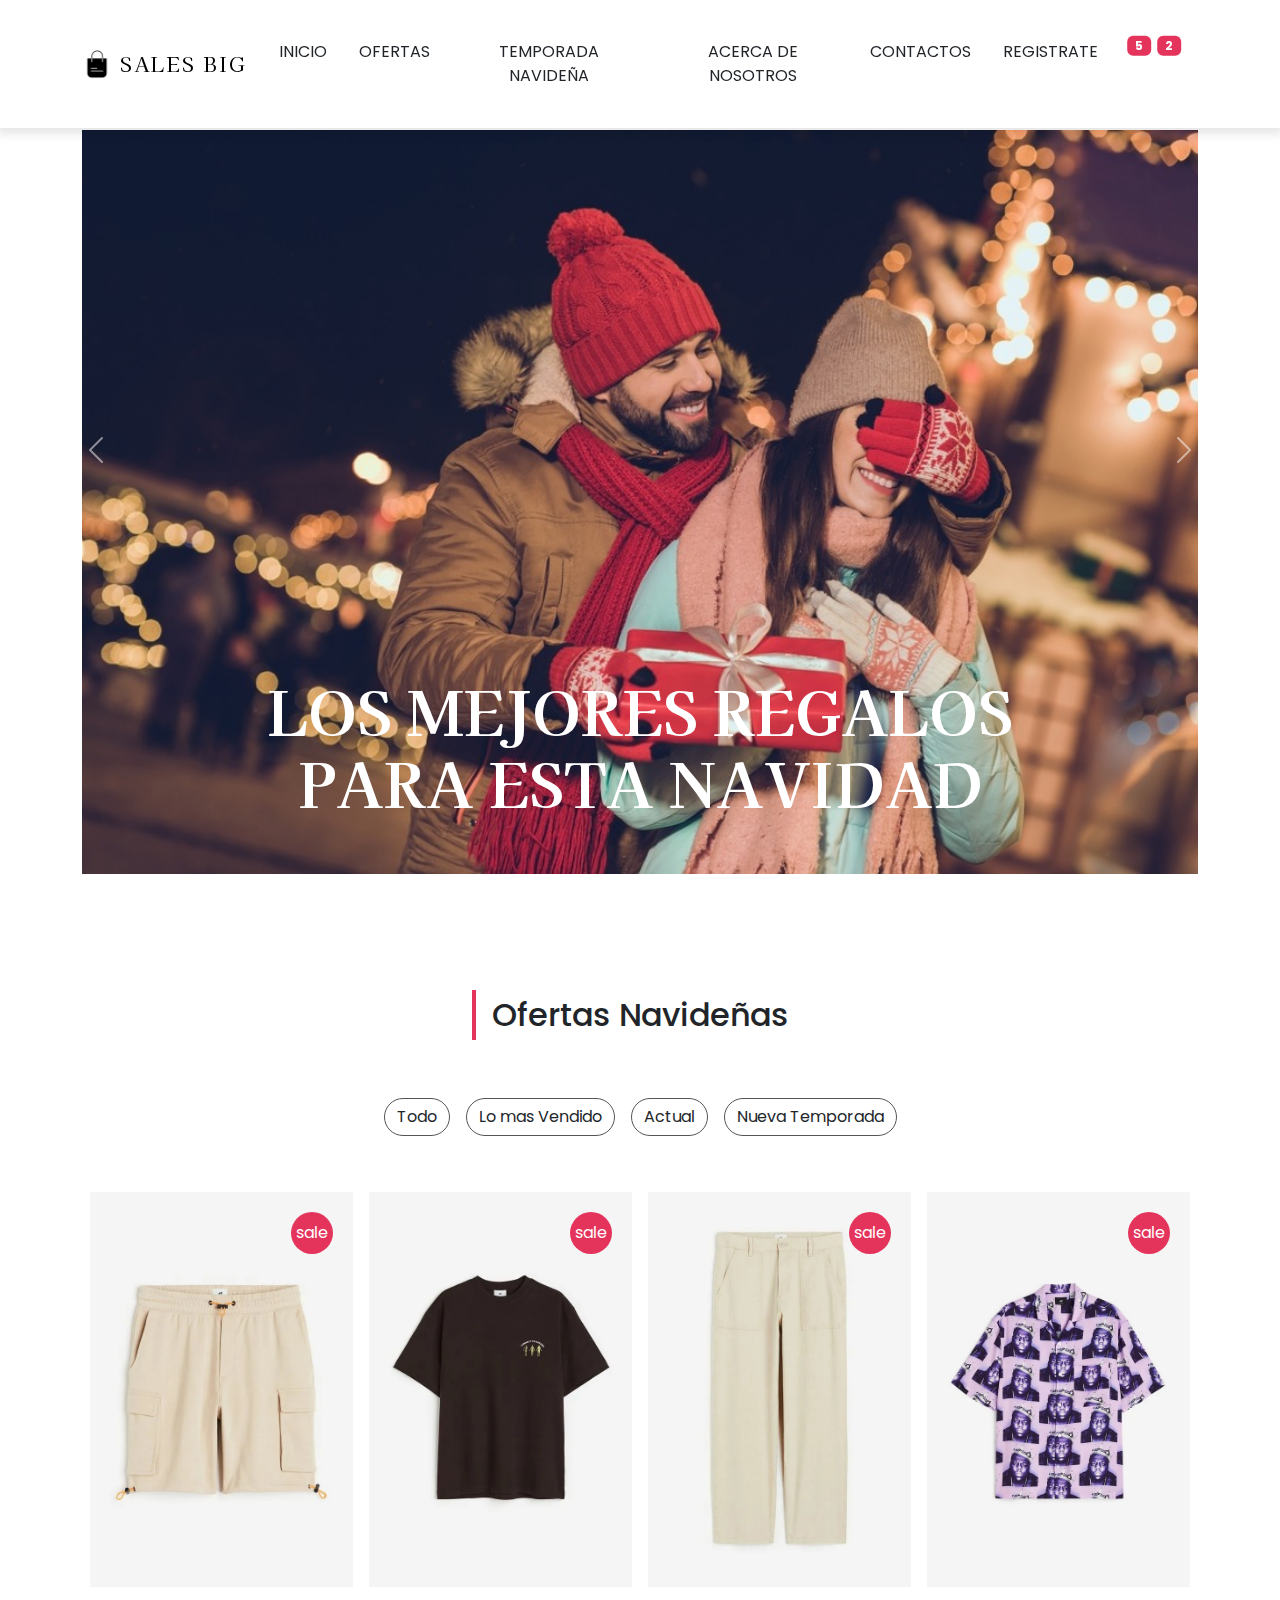
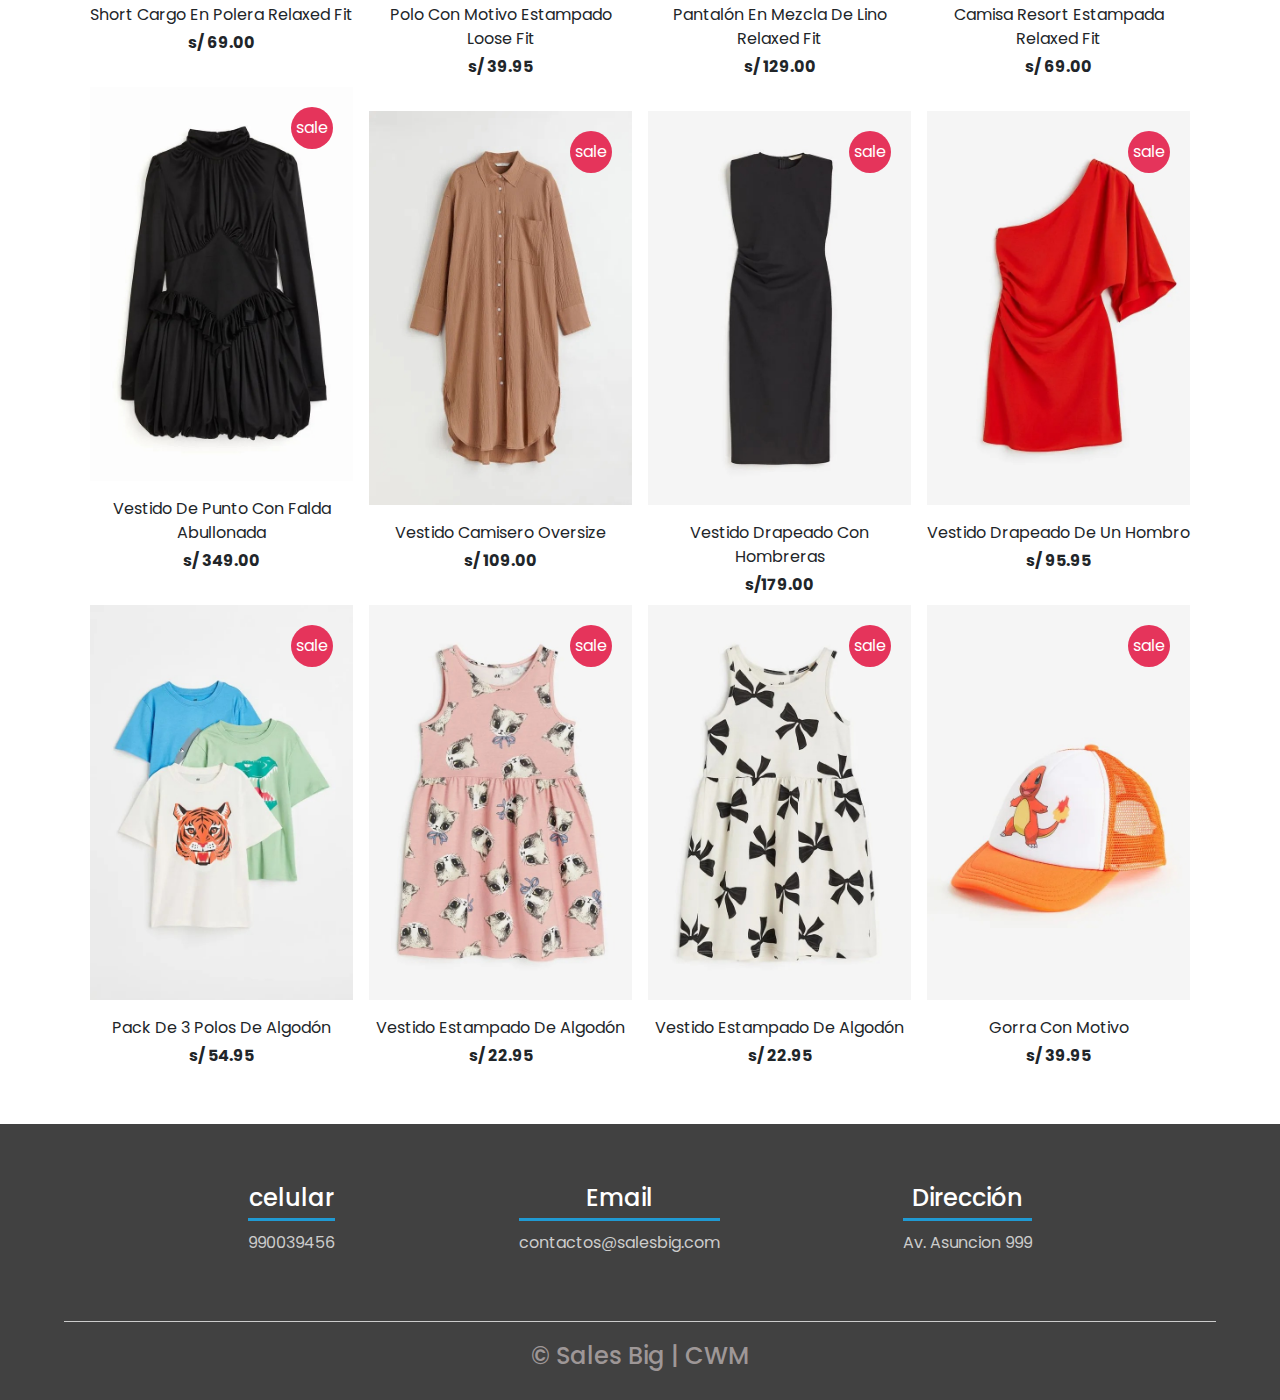
==== E-commerce/indexOfertas.html @ 7acaf936 "carga del proyecto" ====
<!DOCTYPE html>
<html lang="es">

<head>
    <meta charset="UTF-8">
    <meta http-equiv="X-UA-Compatible" content="IE=edge">
    <meta name="viewport" content="width=device-width, initial-scale=1.0">
    <title>Sales Big</title>
    <!----bootstrap css---->
    <link rel="stylesheet" href="bootstrap-5.3.2-dist/css/bootstrap.min.css">
    <link rel="stylesheet" href="main.css">
    <!--fontawensone cdn-->
    <link rel="stylesheet" href="https://cdnjs.cloudflare.com/ajax/libs/font-awesome/6.4.2/css/all.min.css"
        integrity="sha512-z3gLpd7yknf1YoNbCzqRKc4qyor8gaKU1qmn+CShxbuBusANI9QpRohGBreCFkKxLhei6S9CQXFEbbKuqLg0DA=="
        crossorigin="anonymous" referrerpolicy="no-referrer" />
    <!--css -->
    <link rel="stylesheet" href="main.css">
</head>

<body>
    <!--navbar-->
    <nav class="navbar navbar-expand-lg navbar-light bg-white py-4 fixed-top">
        <div class="container">
            <a class="navbar-brand d-flex justify-content-between alig-items-center order-lg-0" href="index.html">
                <img src="img/shopping-bag-icon.png" alt="site icon">
                <span class="text-uppercase font-lighter ms-2">Sales Big</span>
            </a>

            <div class="order-lg-2 nav-btns">
                <button type="button" class="btn position-relative">
                    <i class="fa fa-shopping-cart"></i>
                    <span class="position-absolute top-o start-100 translate-middle badge bg-primary">5</span>
                </button>
                <button type="button" class="btn position-relative">
                    <i class="fa fa-heart"></i>
                    <span class="position-absolute top-o start-100 translate-middle badge bg-primary">2</span>
                </button>
                <button id="search-icon" type="button" class="btn position-relative">
                    <i class="fa fa-search"></i>
                    <input type="text" id="search-bar" style="display: none;">
                </button>
            </div>

            <button class="navbar-toggler border-0" type="button" data-bs-toggle="collapse" data-bs-target="#navMenu">
                <span class="navbar-toggler-icon"></span>
            </button>

            <div class="collapse navbar-collapse order-lg-1" id="navMenu">
                <ul class="navbar-nav mx-auto text-center">
                    <li class="nav-item px-2 py-2">
                        <a class="nav-link text-uppercase text-dark" href="index.html">Inicio</a>
                    </li>
                    <li class="nav-item px-2 py-2">
                        <a class="nav-link text-uppercase text-dark" href="#Offers">Ofertas</a>
                    </li>
                    <li class="nav-item px-2 py-2">
                        <a class="nav-link text-uppercase text-dark" href="#ChristmasSeason">Temporada Navideña </a>
                    </li>
                    <li class="nav-item px-2 py-2">
                        <a class="nav-link text-uppercase text-dark" href="#About">Acerca de Nosotros</a>
                    </li>
                    <li class="nav-item px-2 py-2 border-0">
                        <a class="nav-link text-uppercase text-dark" href="#Contacts">Contactos</a>
                    </li>
                    <li class="nav-item px-2 py-2 border-0">
                        <a class="nav-link text-uppercase text-dark" href="indexRegistro.html">Registrate</a>
                    </li>
                </ul>
            </div>
        </div>
    </nav>
    <!--finaliza el navbar-->

    <!--header oferta-->
    <header id="header-Oferta" class="vh-100 carousel slide mb-5" data-bs-ride="carousel" style="padding-top: 104px;">
        <div class="container h-100 d-flex align-items-center carousel-inner">
            <div class="carousel-item active">
                <img src="img/modelo_oferta1.jpg" class="d-block w-100" alt="Imagen 1">
                <div class="carousel-caption d-none d-md-block text-center">
                    <h1 class="text-uppercase py-2 fw-bold text-white">Los mejores regalos para esta navidad</h1>
                </div>
            </div>
            <div class="carousel-item">
                <img src="img/modelo_oferta2.jpg" class="d-block w-100" alt="Imagen 2">
                <div class="carousel-caption d-none d-md-block text-center">
                    <h1 class="text-uppercase py-2 fw-bold text-white">Las mejores prendas de temporada</h1>
                </div>
            </div>
        </div>
        <button class="carousel-control-prev" type="button" data-bs-target="#header-Oferta" data-bs-slide="prev">
            <span class="carousel-control-prev-icon"></span>
        </button>
        <button class="carousel-control-next" type="button" data-bs-target="#header-Oferta" data-bs-slide="next">
            <span class="carousel-control-next-icon"></span>
        </button>
    </header>
    <!--finaliza el header oferta-->
    <!--Ofertas-->
    <section id="collection-oferas" class="py-5">
        <div class="container">
            <div class="title text-center">
                <h2 class="position-relative d-inline-block">Ofertas Navideñas</h2>
            </div>
            <div class="row g-0">
                <div class="filter-button-group d-flex flex-wrap justify-content-center mt-5">
                    <button type="button" class="btn m-2 text-dark" data-filter="*">Todo</button>
                    <button type="button" class="btn m-2 text-dark" data-filter=".vendido">Lo mas Vendido</button>
                    <button type="button" class="btn m-2 text-dark" data-filter=".actual">Actual</button>
                    <button type="button" class="btn m-2 text-dark" data-filter=".nuevo">Nueva Temporada</button>
                </div>

                <div class="collection-list mt-4 row gx-0 gy-3">
                    <div class="col-md-6 col-lg-4 col-xl-3 p-2 vendido">
                        <div class="collection-img position-relative">
                            <img src="img/short_oferta_1.jpeg" class="w-100">
                            <span
                                class="position-absolute bg-primary text-white d-flex align-items-center justify-content-center">sale</span>
                        </div>
                        <div class="text-center">
                            <div class="rating mt-3">
                                <span class="text-primary"><i class="fas fa-star"></i></span>
                                <span class="text-primary"><i class="fas fa-star"></i></span>
                                <span class="text-primary"><i class="fas fa-star"></i></span>
                                <span class="text-primary"><i class="fas fa-star"></i></span>
                                <span class="text-primary"><i class="fas fa-star"></i></span>
                            </div>
                            <p class="text-capitalize my-1">Short cargo en polera Relaxed Fit</p>
                            <span class="fw-bold">s/ 69.00</span>
                        </div>
                    </div>
                    <div class="col-md-6 col-lg-4 col-xl-3 p-2 actual">
                        <div class="collection-img position-relative">
                            <img src="img/polo_oferta_2.jpeg" class="w-100">
                            <span
                                class="position-absolute bg-primary text-white d-flex align-items-center justify-content-center">sale</span>
                        </div>
                        <div class="text-center">
                            <div class="rating mt-3">
                                <span class="text-primary"><i class="fas fa-star"></i></span>
                                <span class="text-primary"><i class="fas fa-star"></i></span>
                                <span class="text-primary"><i class="fas fa-star"></i></span>
                                <span class="text-primary"><i class="fas fa-star"></i></span>
                                <span class="text-primary"><i class="fas fa-star"></i></span>
                            </div>
                            <p class="text-capitalize my-1">Polo con motivo estampado Loose Fit</p>
                            <span class="fw-bold">s/ 39.95</span>
                        </div>
                    </div>
                    <div class="col-md-6 col-lg-4 col-xl-3 p-2 nuevo">
                        <div class="collection-img position-relative">
                            <img src="img/pantalon_oferta_3.jpeg" class="w-100">
                            <span
                                class="position-absolute bg-primary text-white d-flex align-items-center justify-content-center">sale</span>
                        </div>
                        <div class="text-center">
                            <div class="rating mt-3">
                                <span class="text-primary"><i class="fas fa-star"></i></span>
                                <span class="text-primary"><i class="fas fa-star"></i></span>
                                <span class="text-primary"><i class="fas fa-star"></i></span>
                                <span class="text-primary"><i class="fas fa-star"></i></span>
                                <span class="text-primary"><i class="fas fa-star"></i></span>
                            </div>
                            <p class="text-capitalize my-1">Pantalón en mezcla de lino Relaxed Fit</p>
                            <span class="fw-bold">s/ 129.00</span>
                        </div>
                    </div>
                    <div class="col-md-6 col-lg-4 col-xl-3 p-2 vendido">
                        <div class="collection-img position-relative">
                            <img src="img/polo_oferta_4.jpeg" class="w-100">
                            <span
                                class="position-absolute bg-primary text-white d-flex align-items-center justify-content-center">sale</span>
                        </div>
                        <div class="text-center">
                            <div class="rating mt-3">
                                <span class="text-primary"><i class="fas fa-star"></i></span>
                                <span class="text-primary"><i class="fas fa-star"></i></span>
                                <span class="text-primary"><i class="fas fa-star"></i></span>
                                <span class="text-primary"><i class="fas fa-star"></i></span>
                                <span class="text-primary"><i class="fas fa-star"></i></span>
                            </div>
                            <p class="text-capitalize my-1">Camisa resort estampada Relaxed Fit</p>
                            <span class="fw-bold">s/ 69.00</span>
                        </div>
                    </div>
                    <div class="col-md-6 col-lg-4 col-xl-3 p-2 actual">
                        <div class="collection-img position-relative">
                            <img src="img/vestido_oferta_1.jpeg" class="w-100">
                            <span
                                class="position-absolute bg-primary text-white d-flex align-items-center justify-content-center">sale</span>
                        </div>
                        <div class="text-center">
                            <div class="rating mt-3">
                                <span class="text-primary"><i class="fas fa-star"></i></span>
                                <span class="text-primary"><i class="fas fa-star"></i></span>
                                <span class="text-primary"><i class="fas fa-star"></i></span>
                                <span class="text-primary"><i class="fas fa-star"></i></span>
                                <span class="text-primary"><i class="fas fa-star"></i></span>
                            </div>
                            <p class="text-capitalize my-1">Vestido de punto con falda abullonada</p>
                            <span class="fw-bold">s/ 349.00</span>
                        </div>
                    </div>
                    <div class="col-md-6 col-lg-4 col-xl-3 p-2 nuevo">
                        <div class="collection-img position-relative">
                            <img src="img/vestido_oferta_3.jpeg" class="w-100">
                            <span
                                class="position-absolute bg-primary text-white d-flex align-items-center justify-content-center">sale</span>
                        </div>
                        <div class="text-center">
                            <div class="rating mt-3">
                                <span class="text-primary"><i class="fas fa-star"></i></span>
                                <span class="text-primary"><i class="fas fa-star"></i></span>
                                <span class="text-primary"><i class="fas fa-star"></i></span>
                                <span class="text-primary"><i class="fas fa-star"></i></span>
                                <span class="text-primary"><i class="fas fa-star"></i></span>
                            </div>
                            <p class="text-capitalize my-1">Vestido camisero oversize</p>
                            <span class="fw-bold">s/ 109.00</span>
                        </div>
                    </div>
                    <div class="col-md-6 col-lg-4 col-xl-3 p-2 vendido">
                        <div class="collection-img position-relative">
                            <img src="img/vestido_oferta_2.jpeg" class="w-100">
                            <span
                                class="position-absolute bg-primary text-white d-flex align-items-center justify-content-center">sale</span>
                        </div>
                        <div class="text-center">
                            <div class="rating mt-3">
                                <span class="text-primary"><i class="fas fa-star"></i></span>
                                <span class="text-primary"><i class="fas fa-star"></i></span>
                                <span class="text-primary"><i class="fas fa-star"></i></span>
                                <span class="text-primary"><i class="fas fa-star"></i></span>
                                <span class="text-primary"><i class="fas fa-star"></i></span>
                            </div>
                            <p class="text-capitalize my-1">Vestido drapeado con hombreras</p>
                            <span class="fw-bold">s/179.00</span>
                        </div>
                    </div>
                    <div class="col-md-6 col-lg-4 col-xl-3 p-2 actual">
                        <div class="collection-img position-relative">
                            <img src="img/vestido_oferta_4.jpeg" class="w-100">
                            <span
                                class="position-absolute bg-primary text-white d-flex align-items-center justify-content-center">sale</span>
                        </div>
                        <div class="text-center">
                            <div class="rating mt-3">
                                <span class="text-primary"><i class="fas fa-star"></i></span>
                                <span class="text-primary"><i class="fas fa-star"></i></span>
                                <span class="text-primary"><i class="fas fa-star"></i></span>
                                <span class="text-primary"><i class="fas fa-star"></i></span>
                                <span class="text-primary"><i class="fas fa-star"></i></span>
                            </div>
                            <p class="text-capitalize my-1">Vestido drapeado de un hombro</p>
                            <span class="fw-bold">s/ 95.95</span>
                        </div>
                    </div>
                    <div class="col-md-6 col-lg-4 col-xl-3 p-2 actual">
                        <div class="collection-img position-relative">
                            <img src="img/polo_oferta_5.jpeg" class="w-100">
                            <span
                                class="position-absolute bg-primary text-white d-flex align-items-center justify-content-center">sale</span>
                        </div>
                        <div class="text-center">
                            <div class="rating mt-3">
                                <span class="text-primary"><i class="fas fa-star"></i></span>
                                <span class="text-primary"><i class="fas fa-star"></i></span>
                                <span class="text-primary"><i class="fas fa-star"></i></span>
                                <span class="text-primary"><i class="fas fa-star"></i></span>
                                <span class="text-primary"><i class="fas fa-star"></i></span>
                            </div>
                            <p class="text-capitalize my-1">Pack de 3 polos de algodón</p>
                            <span class="fw-bold">s/ 54.95</span>
                        </div>
                    </div>
                    <div class="col-md-6 col-lg-4 col-xl-3 p-2 nuevo">
                        <div class="collection-img position-relative">
                            <img src="img/vestido_oferta_5.jpeg" class="w-100">
                            <span
                                class="position-absolute bg-primary text-white d-flex align-items-center justify-content-center">sale</span>
                        </div>
                        <div class="text-center">
                            <div class="rating mt-3">
                                <span class="text-primary"><i class="fas fa-star"></i></span>
                                <span class="text-primary"><i class="fas fa-star"></i></span>
                                <span class="text-primary"><i class="fas fa-star"></i></span>
                                <span class="text-primary"><i class="fas fa-star"></i></span>
                                <span class="text-primary"><i class="fas fa-star"></i></span>
                            </div>
                            <p class="text-capitalize my-1">Vestido estampado de algodón</p>
                            <span class="fw-bold">s/ 22.95</span>
                        </div>
                    </div>
                    <div class="col-md-6 col-lg-4 col-xl-3 p-2 actual">
                        <div class="collection-img position-relative">
                            <img src="img/vestido_oferta_6.jpeg" class="w-100">
                            <span
                                class="position-absolute bg-primary text-white d-flex align-items-center justify-content-center">sale</span>
                        </div>
                        <div class="text-center">
                            <div class="rating mt-3">
                                <span class="text-primary"><i class="fas fa-star"></i></span>
                                <span class="text-primary"><i class="fas fa-star"></i></span>
                                <span class="text-primary"><i class="fas fa-star"></i></span>
                                <span class="text-primary"><i class="fas fa-star"></i></span>
                                <span class="text-primary"><i class="fas fa-star"></i></span>
                            </div>
                            <p class="text-capitalize my-1">Vestido estampado de algodón</p>
                            <span class="fw-bold">s/ 22.95</span>
                        </div>
                    </div>
                    <div class="col-md-6 col-lg-4 col-xl-3 p-2 nuevo">
                        <div class="collection-img position-relative">
                            <img src="img/gorra_oferta_1.jpeg" class="w-100">
                            <span
                                class="position-absolute bg-primary text-white d-flex align-items-center justify-content-center">sale</span>
                        </div>
                        <div class="text-center">
                            <div class="rating mt-3">
                                <span class="text-primary"><i class="fas fa-star"></i></span>
                                <span class="text-primary"><i class="fas fa-star"></i></span>
                                <span class="text-primary"><i class="fas fa-star"></i></span>
                                <span class="text-primary"><i class="fas fa-star"></i></span>
                                <span class="text-primary"><i class="fas fa-star"></i></span>
                            </div>
                            <p class="text-capitalize my-1">Gorra con motivo</p>
                            <span class="fw-bold">s/ 39.95</span>
                        </div>
                    </div>
                </div>
            </div>
        </div>
    </section>
    <!--finalizaOfertas-->

    <!--footer-->
    <footer>
        <div class="contenedor-footer">
            <div class="content-foo">
                <h4>celular</h4>
                <p>990039456</p>
            </div>
            <div class="content-foo">
                <h4>Email</h4>
                <p>contactos@salesbig.com</p>
            </div>
            <div class="content-foo href=#Direccion">
                <a class="link-offset-2 link-underline link-underline-opacity-0" href="#Direccion">
                    <h4>Dirección</h4>
                </a>
                <p>Av. Asuncion 999</p>
            </div>

        </div>
        <h2 class="titulo-final">&copy; Sales Big | CWM</h2>
    </footer>
</body>

<!--fin footer-->





<!----jquery---->
<script src="bootstrap-5.3.2-dist/js/jquery-3.7.1.js"></script>
<!-- isotope js -->
<script src="bootstrap-5.3.2-dist/js/isotope.pkgd.min.js"></script>
<!----bootstrap js---->
<script src="bootstrap-5.3.2-dist/js/bootstrap.min.js"></script>
<!----js---->
<script src="bootstrap-5.3.2-dist/js/"></script>
<script>
    // init Isotope
    var $grid = $('.collection-list').isotope({
        // options
    });
    // filter items on button click
    $('.filter-button-group').on('click', 'button', function () {
        var filterValue = $(this).attr('data-filter');
        $grid.isotope({ filter: filterValue });
    });
</script>
<script src="main.js"></script>
</body>

</html>
---- E-commerce/main.css ----
@import url('https://fonts.googleapis.com/css2?family=Kaisei+Tokumin:wght@400;500;700&family=Poppins:wght@300;400;500&display=swap');

:root {
    --lg-font: 'Kaisei Tokumin', serif;
    --sm-font: 'Poppins', sans-serif;
    --pink: #e5345b
}

body{
    font-family: var(--sm-font);
}

/* button*/

.bg-primary{
    background-color: var(--pink) !important;
}

.btn:not(.nav-btns button){
    background-color: #fff;
    color: rgb(85 ,85 ,85);
    padding: 10ox 28px;
    border-radius: 25px;
    border: 1px solid rgb(85 ,85 ,85);
}

.btn:not(.nav-btns button):hover{
    background-color: var(--pink);
    color: #fff;
    border-color: var(--pink);
}

/* color de texto*/

.text-primary{
    color: var(--pink) !important;
}


/* navbar */

.navbar{
    box-shadow: 0 3px 9px 3px rgba(0, 0, 0, 0.1);
}

.navbar-brand img{
    width: 30px;
}

.navbar-brand span{
    letter-spacing: 2px;
    font-family: var(--lg-font);
}

.nav-link:hover{
    color: #722F37 !important;
}

.nav-item{
    border-bottom: 0.5px solid rgba(0, 0, 0, 0.05);
}


/* header*/

#header{
    background: url(/img/banner_navidad.jpeg) top/cover no-repeat;
}

/* header Oferta*/
#headerOferta{
    background: url(/img/modelo_oferta1.jpg) top/cover no-repeat;
}


.carousel-inner h1{
    font-size: 60px;
    font-family: var(--lg-font);
}

.carousel-item .btn{
    border-color: #fff !important;
}

.carousel-item .btn:hover{
    border-color: var(--pink) !important;
}

/* title  */
.title h2::before{
    position: absolute;
    content: "";
    width: 4px;
    height: 50px;
    background-color: var(--pink);
    left: -20px;
    top: 50%;
    transform: translateY(-50%);
}

/* coleccion */

.active-filter-btn{
    background-color: var(--pink) !important;
    color: #fff !important;
    border-color: var(--pink) !important;
}

.collection-img span{
    top: 20px;
    right: 20px;
    width: 42px;
    height: 42px;
    border-radius: 50%;
}



/* footer */

footer{
    background: #414141;
    padding: 60px 0 30px 0;
    margin: auto;
    overflow: hidden;
}

.contenedor-footer{
    display: flex;
    width: 90%;
    justify-content: space-evenly;
    margin: auto;
    padding-bottom: 50px;
    border-bottom: 1px solid #ccc;
}

.content-foo{
    text-align: center;
}

.content-foo h4{
    color: #fff;
    border-bottom: 3px solid #209ad3;
    padding-bottom: 5px;
    margin-bottom: 10px;
}

.content-foo p{
    color: #ccc;
}

.titulo-final{
    text-align: center;
    font-size: 24px;
    margin: 20px 0 0 0;
    color: #9e9797;
}

/* Elimina el borde */
.carousel-control-prev, .carousel-control-next {
    border: none; 
}

/* media queries */

@media(min-width: 992px){
    .nav-item{
        border-bottom: none;
    }
}
---- E-commerce/main.css ----
@import url('https://fonts.googleapis.com/css2?family=Kaisei+Tokumin:wght@400;500;700&family=Poppins:wght@300;400;500&display=swap');

:root {
    --lg-font: 'Kaisei Tokumin', serif;
    --sm-font: 'Poppins', sans-serif;
    --pink: #e5345b
}

body{
    font-family: var(--sm-font);
}

/* button*/

.bg-primary{
    background-color: var(--pink) !important;
}

.btn:not(.nav-btns button){
    background-color: #fff;
    color: rgb(85 ,85 ,85);
    padding: 10ox 28px;
    border-radius: 25px;
    border: 1px solid rgb(85 ,85 ,85);
}

.btn:not(.nav-btns button):hover{
    background-color: var(--pink);
    color: #fff;
    border-color: var(--pink);
}

/* color de texto*/

.text-primary{
    color: var(--pink) !important;
}


/* navbar */

.navbar{
    box-shadow: 0 3px 9px 3px rgba(0, 0, 0, 0.1);
}

.navbar-brand img{
    width: 30px;
}

.navbar-brand span{
    letter-spacing: 2px;
    font-family: var(--lg-font);
}

.nav-link:hover{
    color: #722F37 !important;
}

.nav-item{
    border-bottom: 0.5px solid rgba(0, 0, 0, 0.05);
}


/* header*/

#header{
    background: url(/img/banner_navidad.jpeg) top/cover no-repeat;
}

/* header Oferta*/
#headerOferta{
    background: url(/img/modelo_oferta1.jpg) top/cover no-repeat;
}


.carousel-inner h1{
    font-size: 60px;
    font-family: var(--lg-font);
}

.carousel-item .btn{
    border-color: #fff !important;
}

.carousel-item .btn:hover{
    border-color: var(--pink) !important;
}

/* title  */
.title h2::before{
    position: absolute;
    content: "";
    width: 4px;
    height: 50px;
    background-color: var(--pink);
    left: -20px;
    top: 50%;
    transform: translateY(-50%);
}

/* coleccion */

.active-filter-btn{
    background-color: var(--pink) !important;
    color: #fff !important;
    border-color: var(--pink) !important;
}

.collection-img span{
    top: 20px;
    right: 20px;
    width: 42px;
    height: 42px;
    border-radius: 50%;
}



/* footer */

footer{
    background: #414141;
    padding: 60px 0 30px 0;
    margin: auto;
    overflow: hidden;
}

.contenedor-footer{
    display: flex;
    width: 90%;
    justify-content: space-evenly;
    margin: auto;
    padding-bottom: 50px;
    border-bottom: 1px solid #ccc;
}

.content-foo{
    text-align: center;
}

.content-foo h4{
    color: #fff;
    border-bottom: 3px solid #209ad3;
    padding-bottom: 5px;
    margin-bottom: 10px;
}

.content-foo p{
    color: #ccc;
}

.titulo-final{
    text-align: center;
    font-size: 24px;
    margin: 20px 0 0 0;
    color: #9e9797;
}

/* Elimina el borde */
.carousel-control-prev, .carousel-control-next {
    border: none; 
}

/* media queries */

@media(min-width: 992px){
    .nav-item{
        border-bottom: none;
    }
}
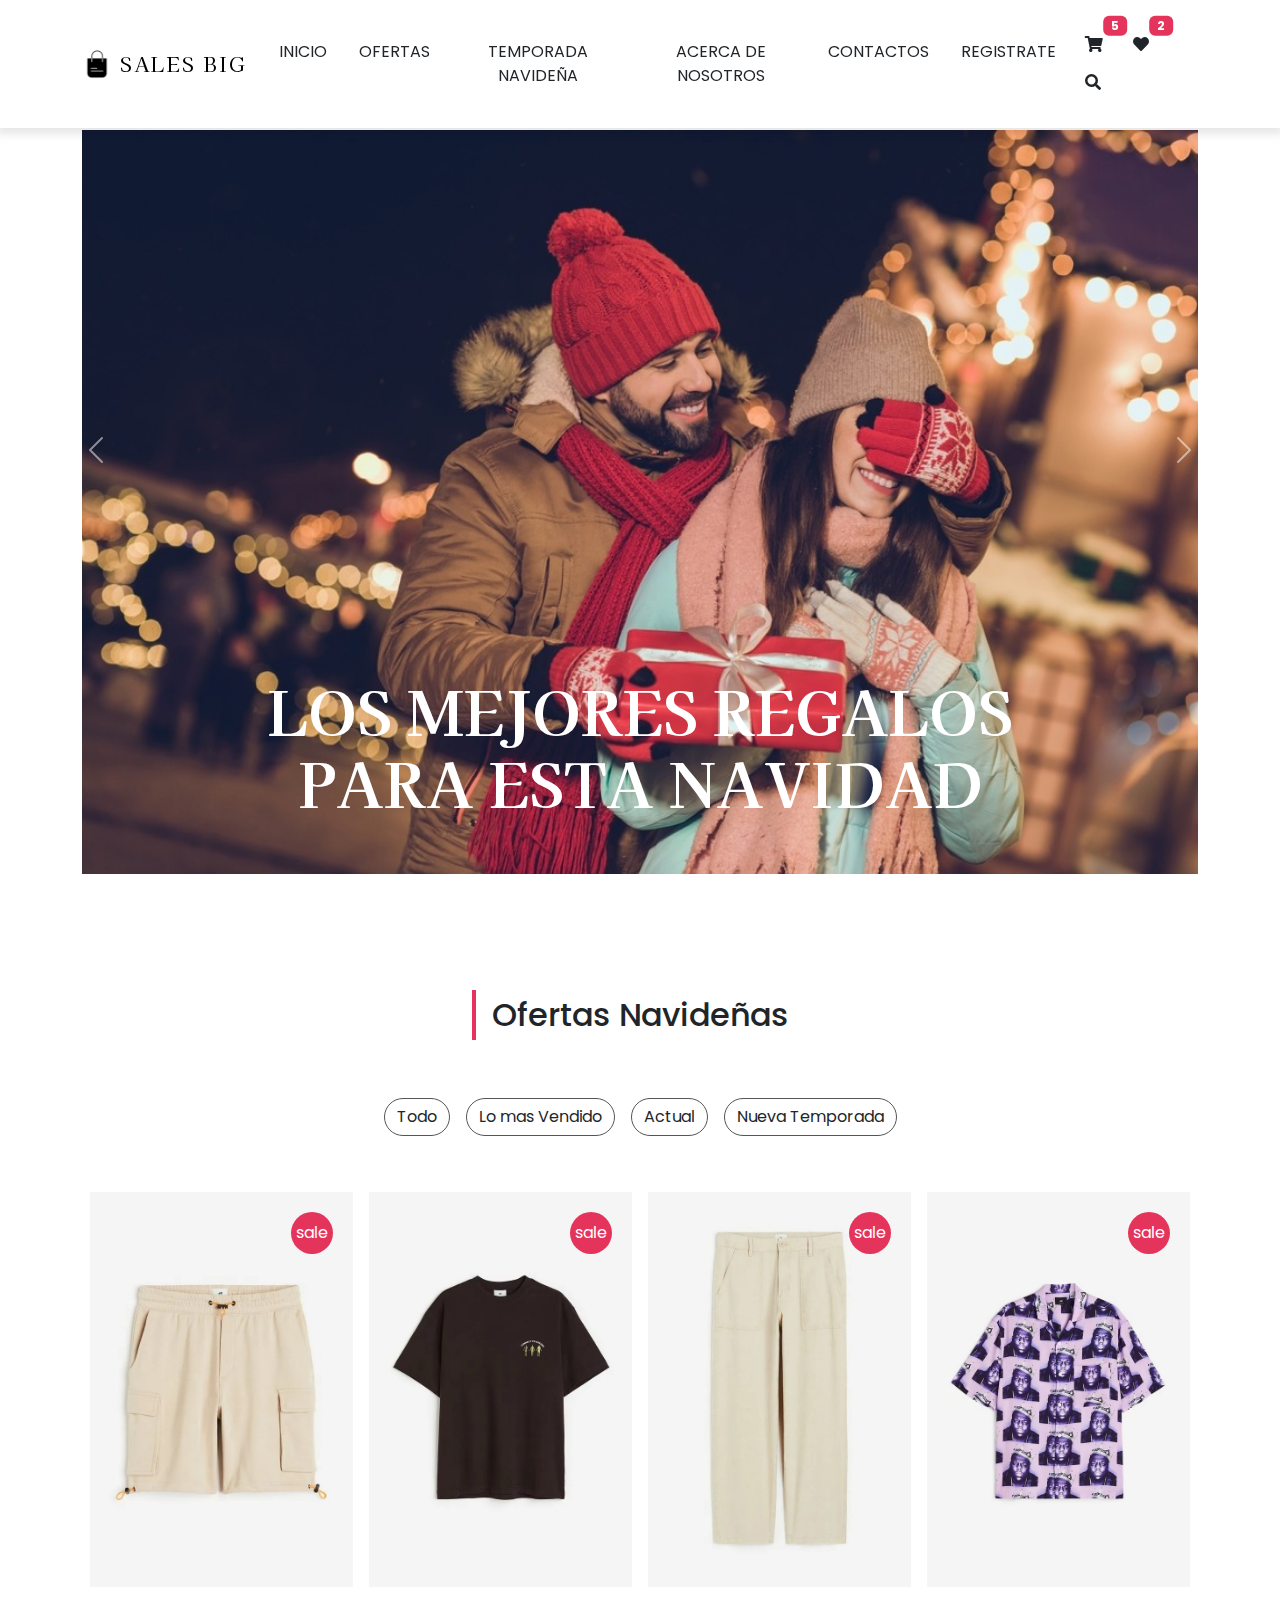
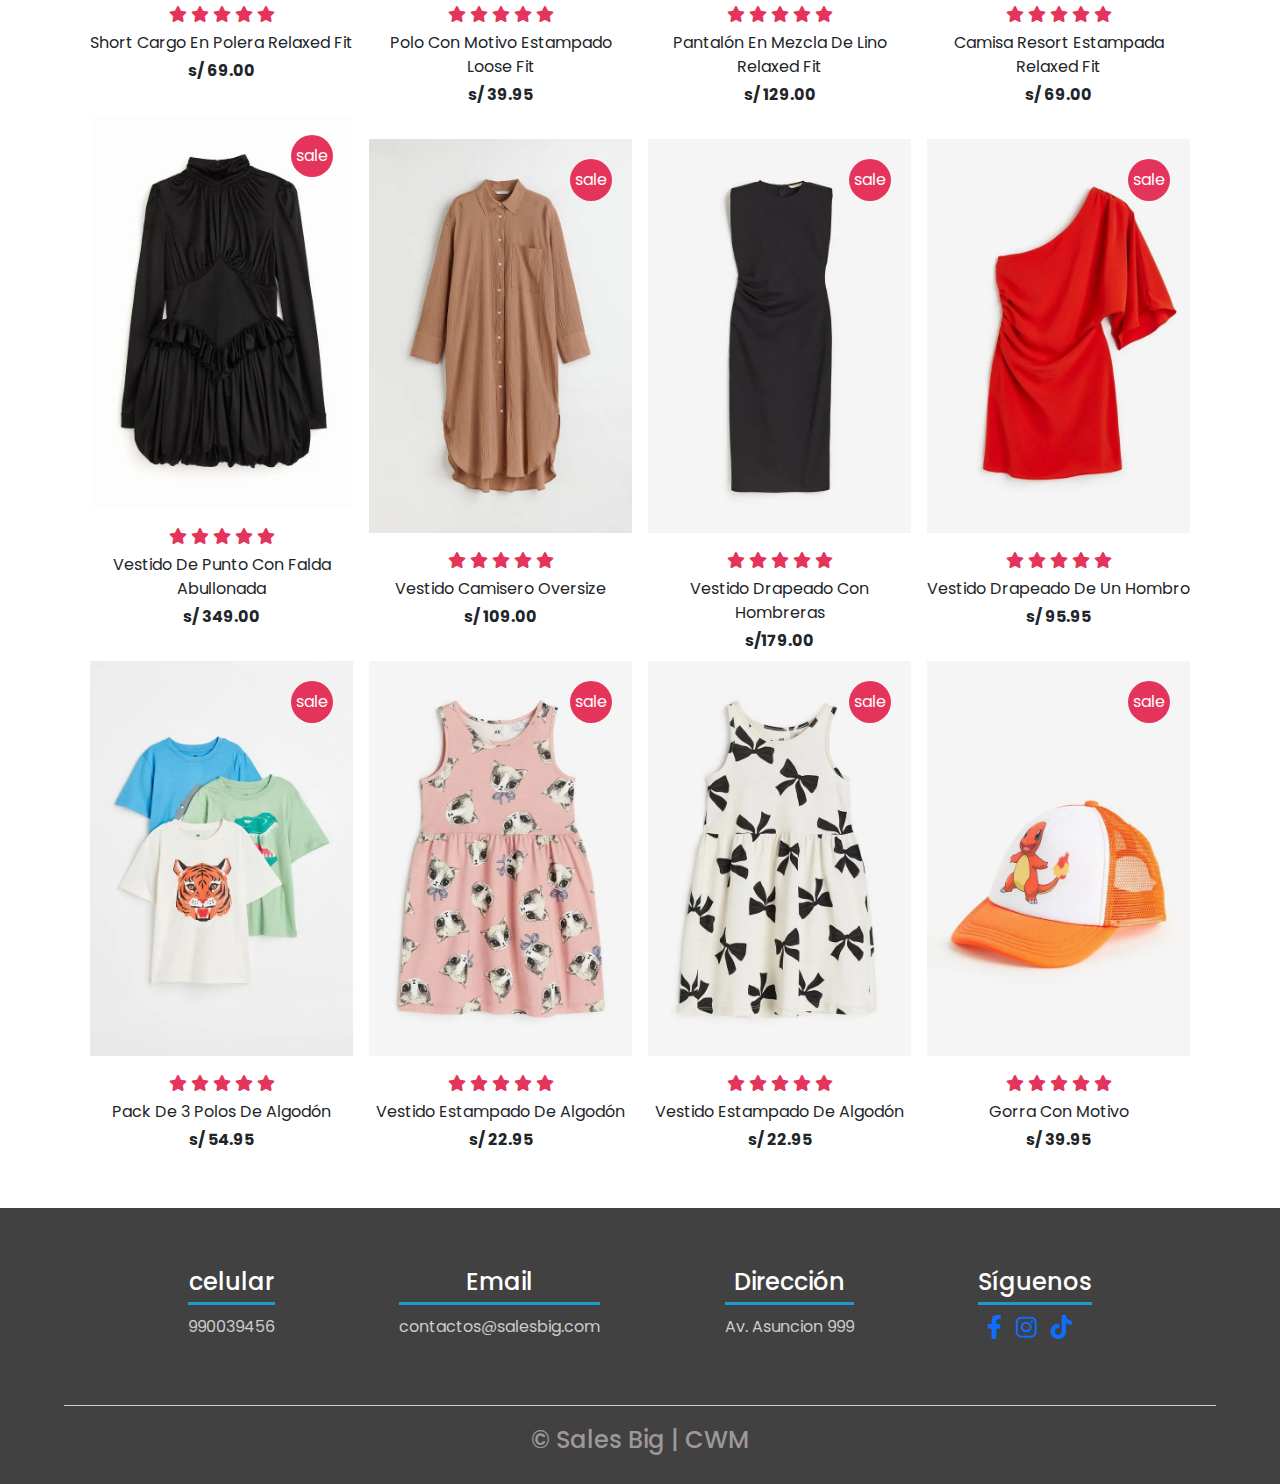
==== commit eb8327df: "actualización" ====
--- a/E-commerce/indexOfertas.html
+++ b/E-commerce/indexOfertas.html
@@ -15,6 +15,8 @@
         crossorigin="anonymous" referrerpolicy="no-referrer" />
     <!--css -->
     <link rel="stylesheet" href="main.css">
+    <link rel="stylesheet" href="https://cdnjs.cloudflare.com/ajax/libs/font-awesome/5.15.3/css/all.min.css">
+
 </head>
 
 <body>
@@ -70,6 +72,62 @@
         </div>
     </nav>
     <!--finaliza el navbar-->
+    <!-- Inicio del formulario con modal -->
+    <div class="modal fade" id="registerModal" tabindex="-1" aria-labelledby="registerModalLabel" aria-hidden="true">
+        <div class="modal-dialog">
+          <div class="modal-content">
+            <div class="modal-header">
+              <h3 class="modal-title" id="registerModalLabel">Registrate</h3>
+              <button type="button" class="btn-close" data-bs-dismiss="modal" aria-label="Close"></button>
+            </div>
+            <div class="modal-body">
+              <form>
+                <!-- formulario -->
+                <div class="row">
+                    <div class="col-6">
+                        <div class="mb-3">
+                            <label for="formGroupExampleInput" class="form-label">Nombres</label>
+                            <input type="text" class="form-control" aria-label="Nombres">
+                        </div>
+                    </div>
+                    <div class="col-6">
+                        <div class="mb-3">
+                            <label for="formGroupExampleInput" class="form-label">Apellidos</label>
+                            <input type="text" class="form-control" aria-label="Apellidos">
+                        </div>
+                    </div>
+                    <div class="mb-3" style="text-align: left;">
+                        <label for="formGroupExampleInput" class="form-label">Movil</label>
+                        <input type="number" class="form-control" aria-label="Movil">
+                    </div>
+                    <div class="mb-3" style="text-align: left;">
+                        <label for="formGroupExampleInput" class="form-label">Email</label>
+                        <input type="email" class="form-control" id="exampleFormControlInput1">
+                    </div>
+                    <div class="mb-3" style="text-align: left;">
+                        <label for="formGroupExampleInput"
+                            class="form-label">Contraseña</label>
+                        <input type="password" id="inputPassword5" class="form-control"
+                            aria-describedby="passwordHelpBlock">
+                    </div>
+                    <div class="mb-3" style="text-align: left;">
+                        <label for="formGroupExampleInput" class="form-label">Verifica Contraseña</label>
+                        <input type="password" id="inputPassword5" class="form-control"
+                          aria-describedby="passwordHelpBlock">
+                    </div>                    
+                </div>               
+                <!-- Fin del formulario-->
+              </form>
+            </div>
+            <div class="modal-footer">
+              <button type="button" class="btn btn-secondary" data-bs-dismiss="modal">Cancelar</button>
+              <button type="button" class="btn btn-primary">Registrarse</button>
+            </div>
+          </div>
+        </div>
+      </div>
+    <!-- Finaliza formulario con modal -->
+
 
     <!--header oferta-->
     <header id="header-Oferta" class="vh-100 carousel slide mb-5" data-bs-ride="carousel" style="padding-top: 104px;">
@@ -348,6 +406,13 @@
                     <h4>Dirección</h4>
                 </a>
                 <p>Av. Asuncion 999</p>
+            </div>
+            <!-- Aquí están los iconos de las redes sociales -->
+            <div class="content-foo">
+                <h4>Síguenos</h4>
+                <a href="https://www.facebook.com/yourFacebookPage" target="_blank"><i class="fab fa-facebook-f social-icon"></i></a>
+                <a href="https://www.instagram.com/yourInstagramProfile" target="_blank"><i class="fab fa-instagram social-icon"></i></a>
+                <a href="https://www.tiktok.com/@yourTikTokProfile" target="_blank"><i class="fab fa-tiktok social-icon"></i></a>
             </div>
 
         </div>
--- a/E-commerce/main.css
+++ b/E-commerce/main.css
@@ -161,6 +161,11 @@
     border: none; 
 }
 
+.social-icon {
+    font-size: 24px; /* Ajusta el tamaño del icono */
+    margin-right: 10px; /* Añade una pequeña separación a la derecha de cada icono */
+}
+
 /* media queries */
 
 @media(min-width: 992px){
--- a/E-commerce/main.css
+++ b/E-commerce/main.css
@@ -161,6 +161,11 @@
     border: none; 
 }
 
+.social-icon {
+    font-size: 24px; /* Ajusta el tamaño del icono */
+    margin-right: 10px; /* Añade una pequeña separación a la derecha de cada icono */
+}
+
 /* media queries */
 
 @media(min-width: 992px){
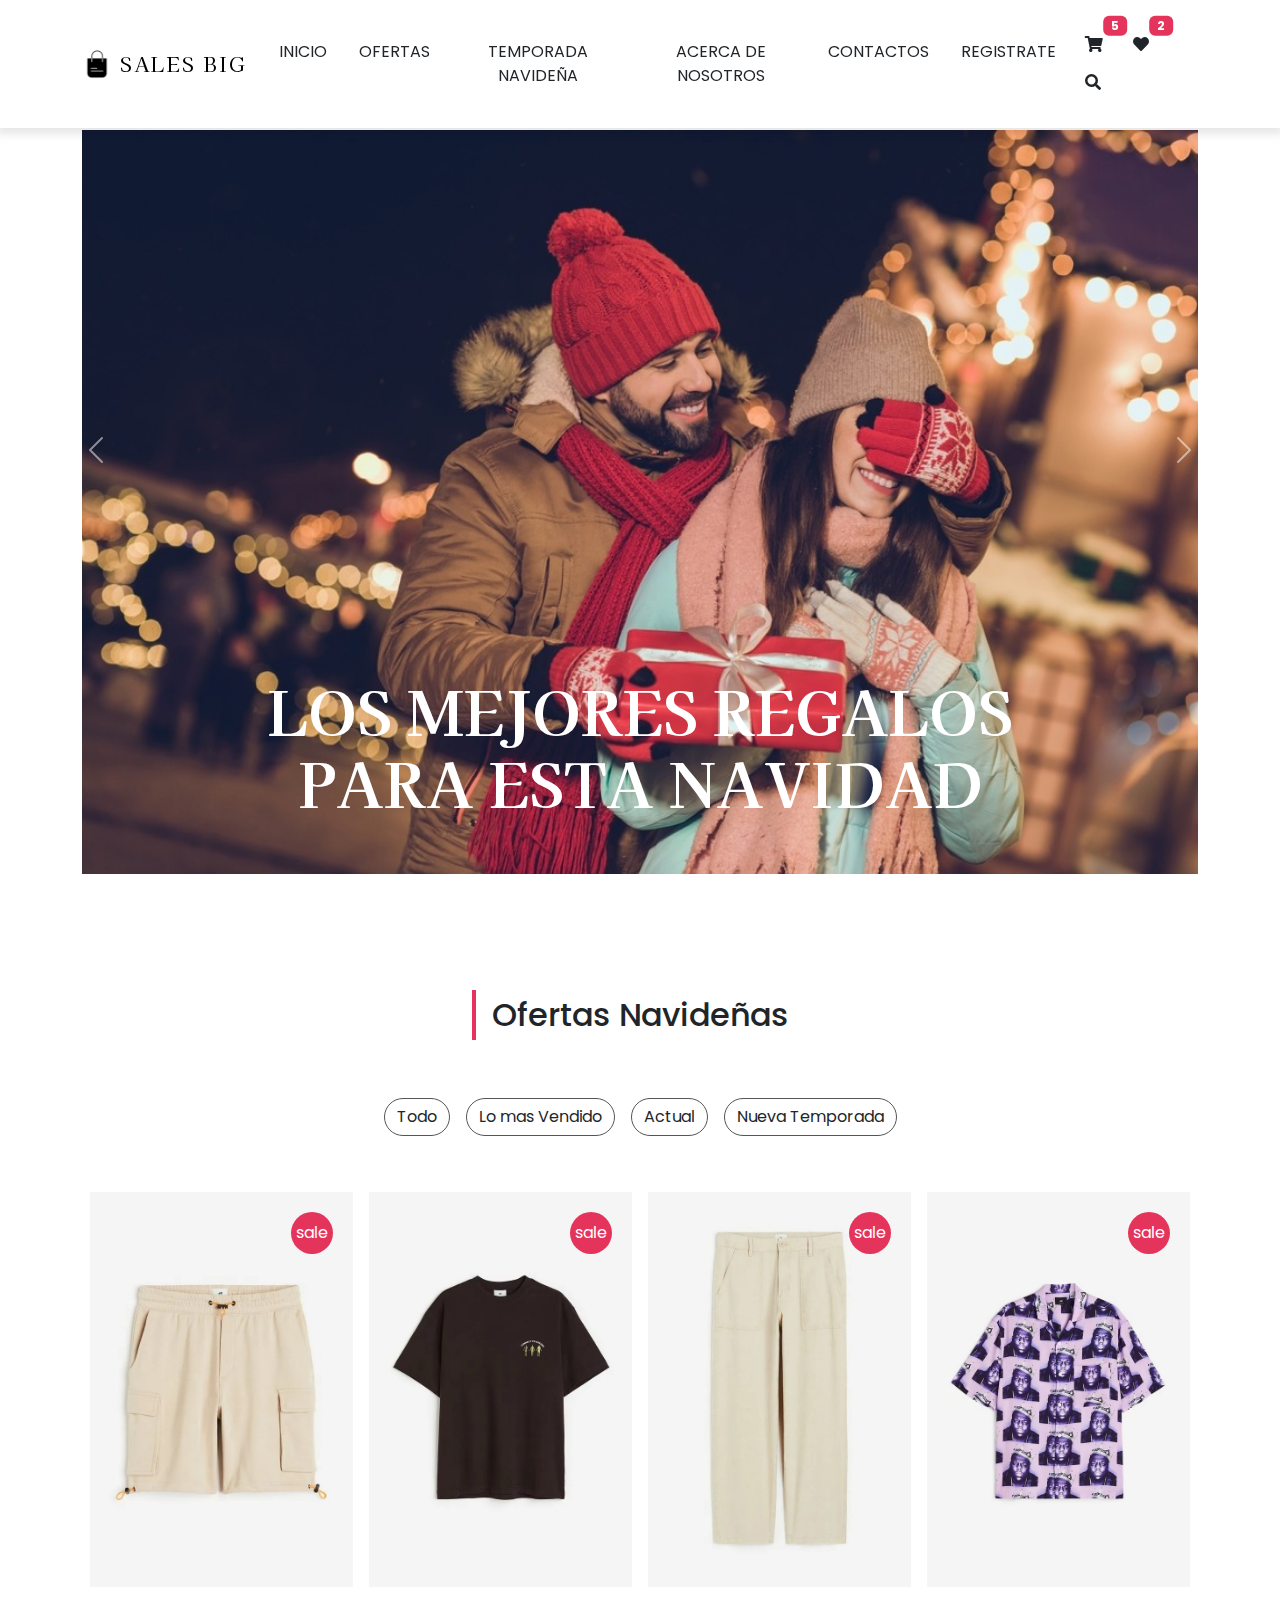
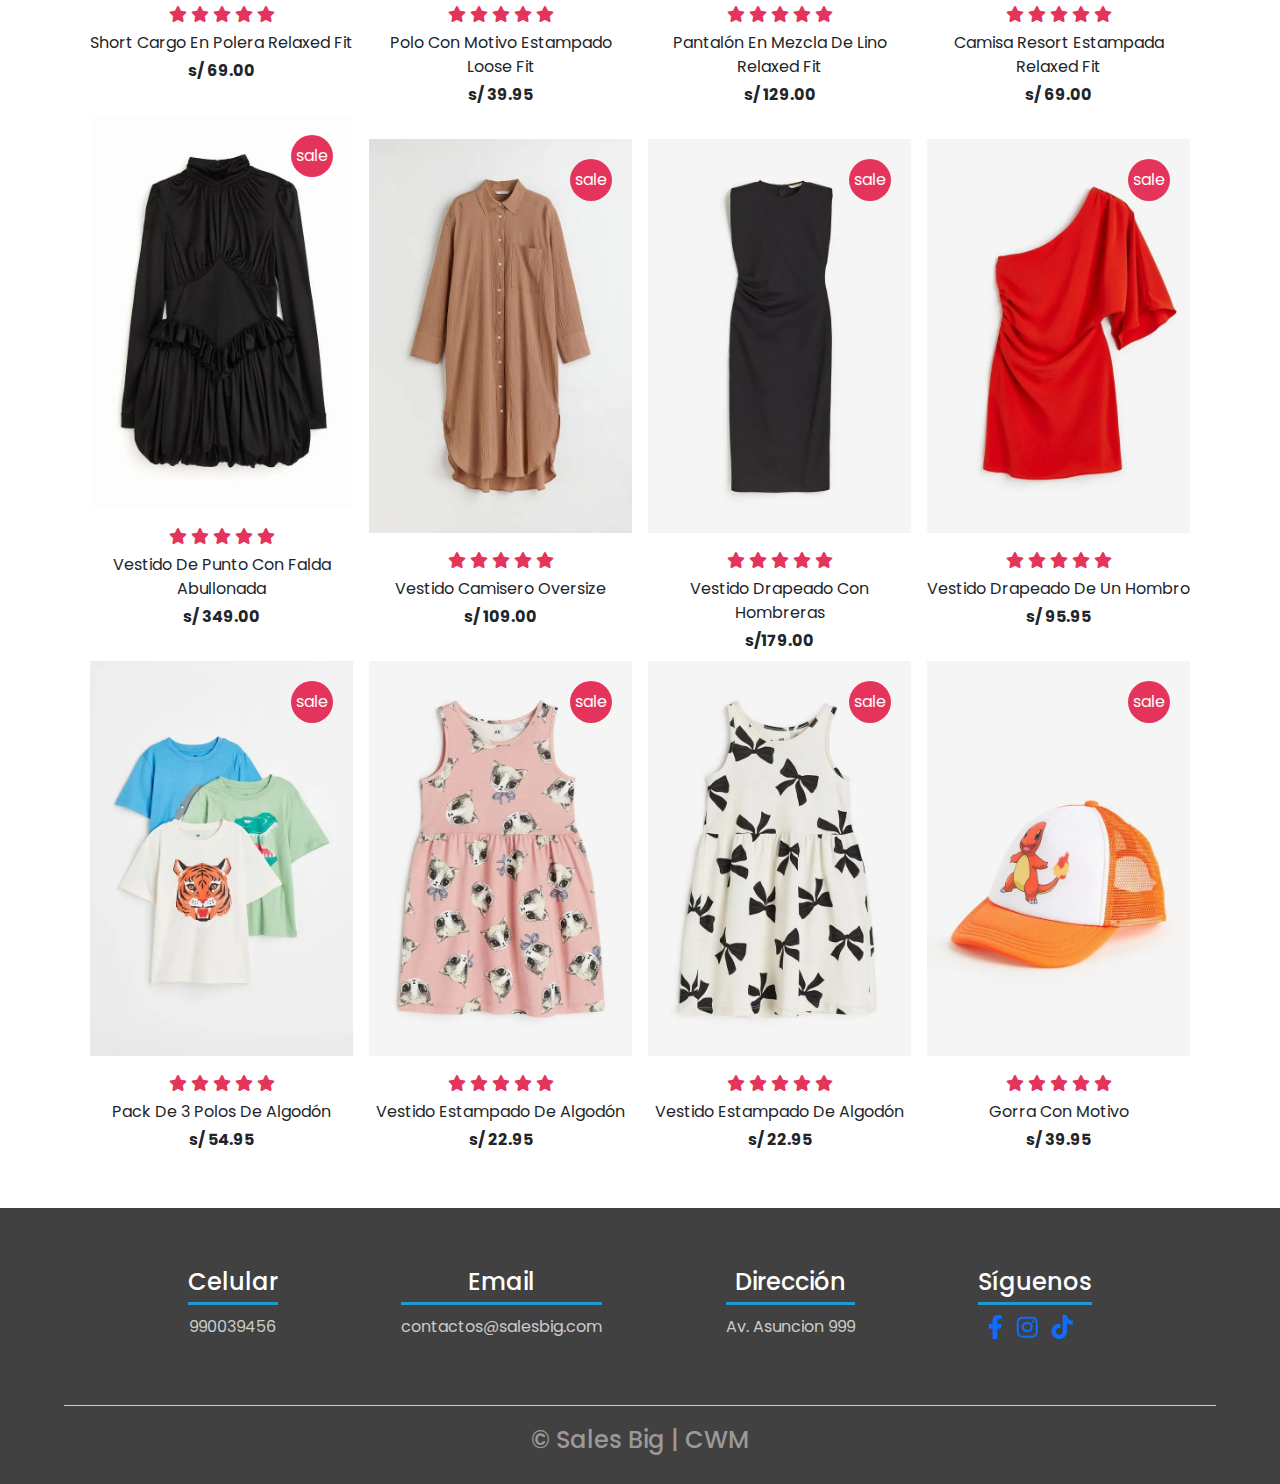
==== commit 3cad2283: "actualizacion" ====
--- a/E-commerce/indexOfertas.html
+++ b/E-commerce/indexOfertas.html
@@ -65,7 +65,7 @@
                         <a class="nav-link text-uppercase text-dark" href="#Contacts">Contactos</a>
                     </li>
                     <li class="nav-item px-2 py-2 border-0">
-                        <a class="nav-link text-uppercase text-dark" href="indexRegistro.html">Registrate</a>
+                        <a class="nav-link text-uppercase text-dark" href="#" data-bs-toggle="modal" data-bs-target="#registerModal">Registrate</a>
                     </li>
                 </ul>
             </div>
@@ -394,7 +394,7 @@
     <footer>
         <div class="contenedor-footer">
             <div class="content-foo">
-                <h4>celular</h4>
+                <h4>Celular</h4>
                 <p>990039456</p>
             </div>
             <div class="content-foo">
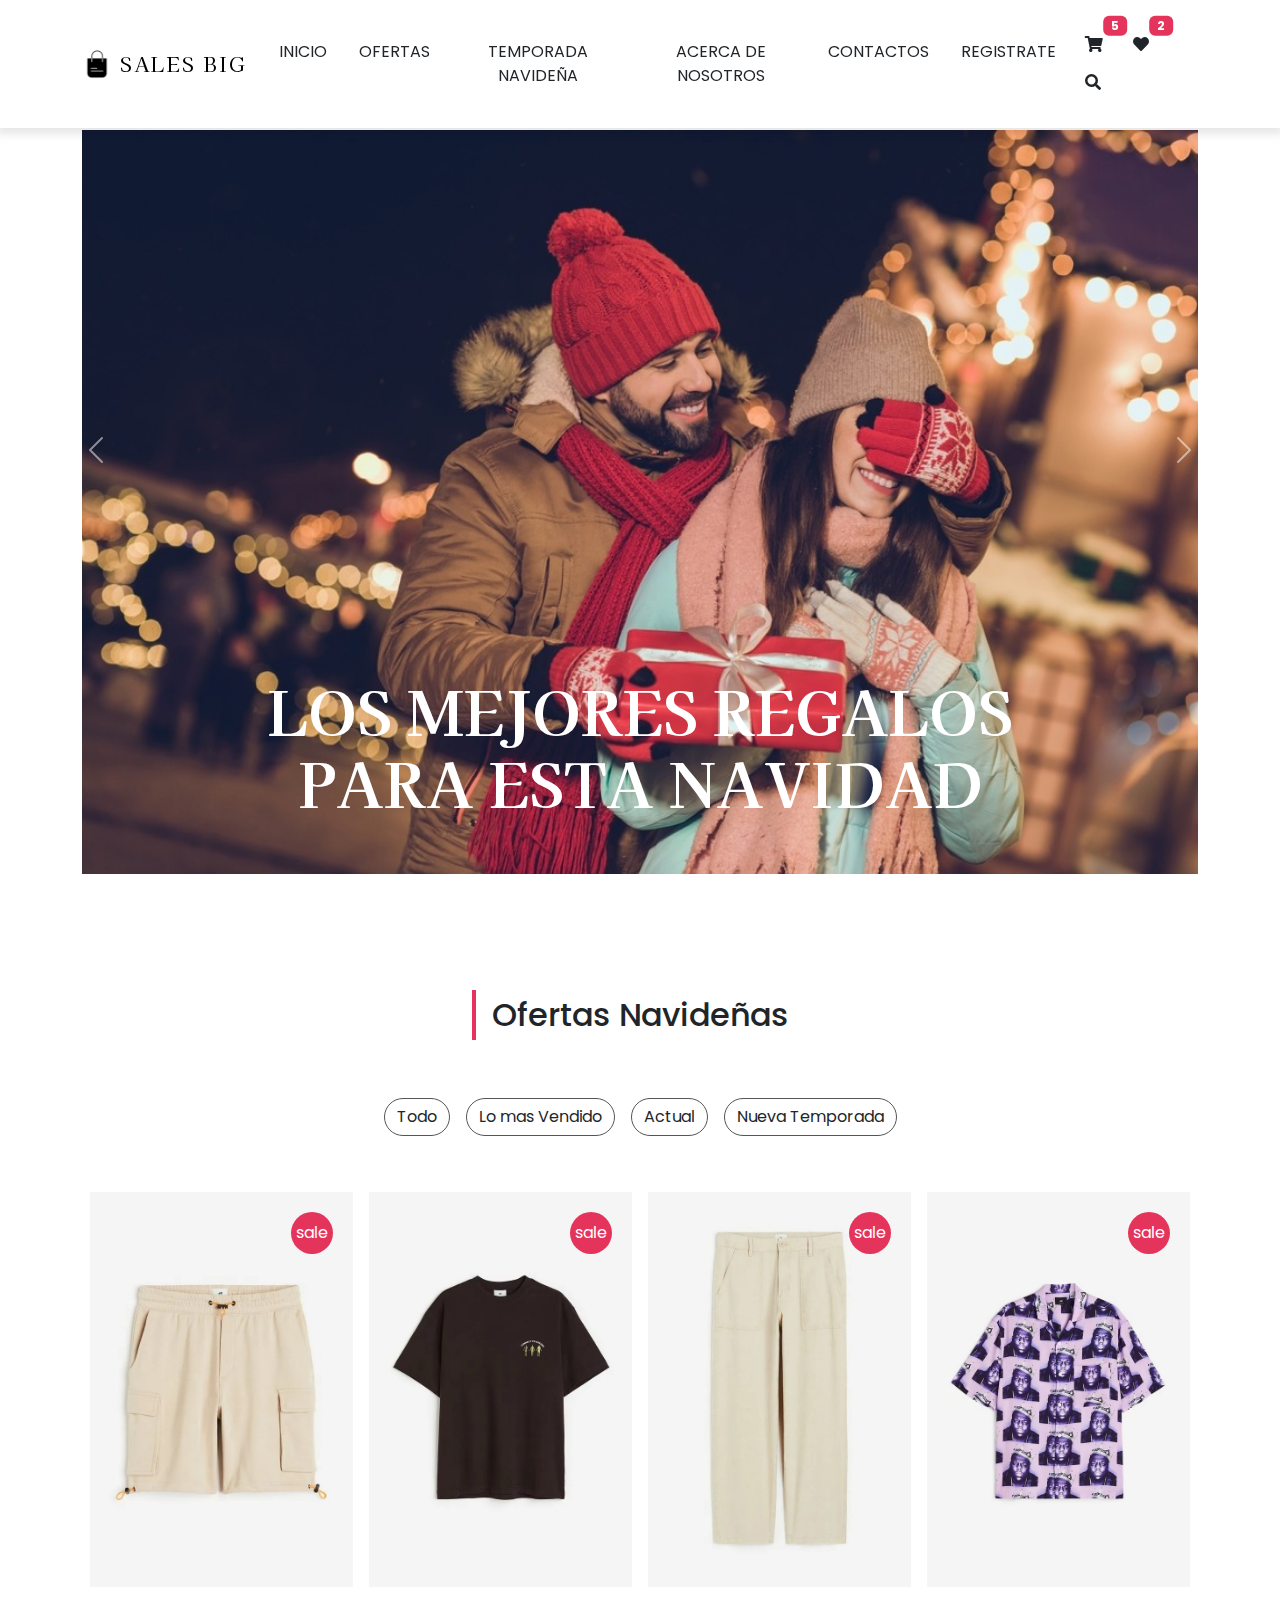
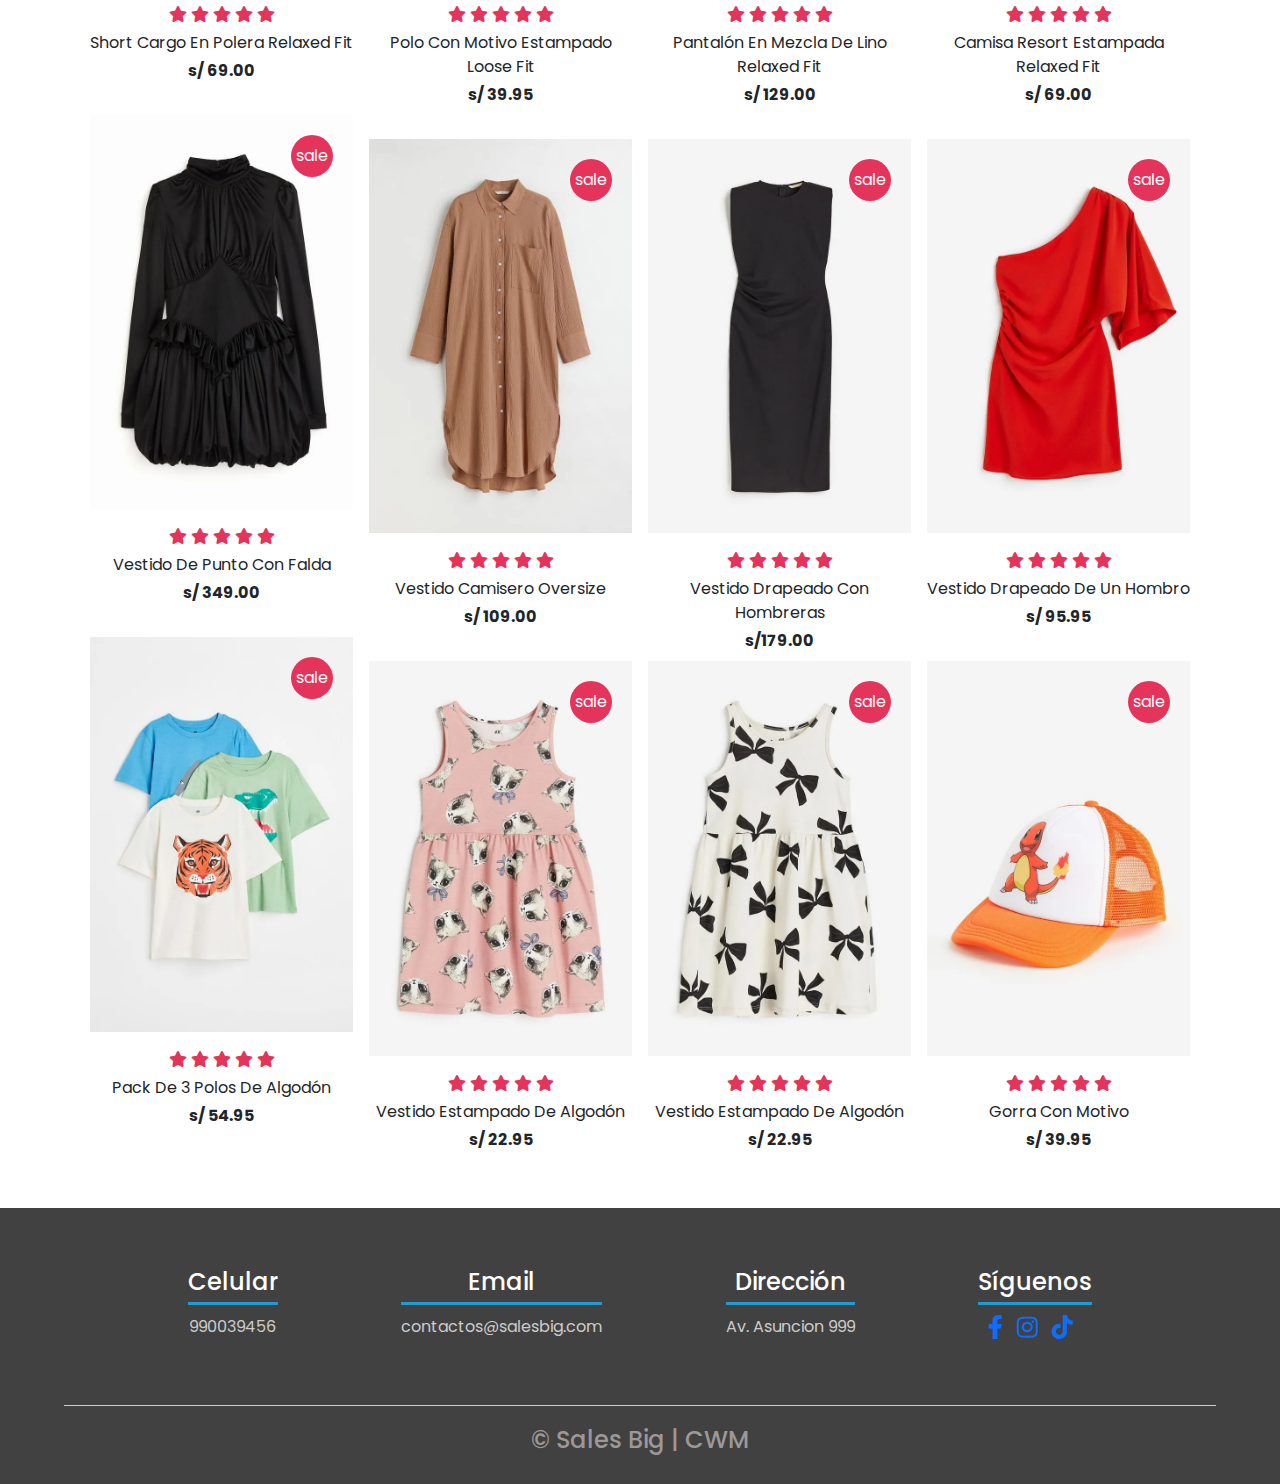
==== commit a6372781: "actualizacion" ====
--- a/E-commerce/indexOfertas.html
+++ b/E-commerce/indexOfertas.html
@@ -254,7 +254,7 @@
                                 <span class="text-primary"><i class="fas fa-star"></i></span>
                                 <span class="text-primary"><i class="fas fa-star"></i></span>
                             </div>
-                            <p class="text-capitalize my-1">Vestido de punto con falda abullonada</p>
+                            <p class="text-capitalize my-1">Vestido de punto con falda</p>
                             <span class="fw-bold">s/ 349.00</span>
                         </div>
                     </div>
--- a/E-commerce/main.css
+++ b/E-commerce/main.css
@@ -166,6 +166,43 @@
     margin-right: 10px; /* Añade una pequeña separación a la derecha de cada icono */
 }
 
+/* Estilo del modal */
+.modal {
+    display: none; /* El modal está oculto por defecto */
+    position: fixed; /* Posición fija */
+    z-index: 1; /* Situado encima de todo */
+    left: 0;
+    top: 0;
+    width: 100%; /* Ancho completo */
+    height: 100%; /* Altura completa */
+    overflow: auto; /* Habilitar scroll si es necesario */
+    background-color: rgba(0,0,0,0.4); /* Color de fondo negro con opacidad */
+  }
+  
+  /* Contenido del modal */
+  .modal-content {
+    background-color: #fefefe;
+    margin: 15% auto; /* 15% desde la parte superior y centrado */
+    padding: 20px;
+    border: 1px solid #888;
+    width: 80%; /* Ancho del modal */
+  }
+  
+  /* Botón de cierre del modal */
+  .close {
+    color: #aaa;
+    float: right;
+    font-size: 28px;
+    font-weight: bold;
+  }
+  
+  .close:hover,
+  .close:focus {
+    color: black;
+    text-decoration: none;
+    cursor: pointer;
+  }
+
 /* media queries */
 
 @media(min-width: 992px){
--- a/E-commerce/main.css
+++ b/E-commerce/main.css
@@ -166,6 +166,43 @@
     margin-right: 10px; /* Añade una pequeña separación a la derecha de cada icono */
 }
 
+/* Estilo del modal */
+.modal {
+    display: none; /* El modal está oculto por defecto */
+    position: fixed; /* Posición fija */
+    z-index: 1; /* Situado encima de todo */
+    left: 0;
+    top: 0;
+    width: 100%; /* Ancho completo */
+    height: 100%; /* Altura completa */
+    overflow: auto; /* Habilitar scroll si es necesario */
+    background-color: rgba(0,0,0,0.4); /* Color de fondo negro con opacidad */
+  }
+  
+  /* Contenido del modal */
+  .modal-content {
+    background-color: #fefefe;
+    margin: 15% auto; /* 15% desde la parte superior y centrado */
+    padding: 20px;
+    border: 1px solid #888;
+    width: 80%; /* Ancho del modal */
+  }
+  
+  /* Botón de cierre del modal */
+  .close {
+    color: #aaa;
+    float: right;
+    font-size: 28px;
+    font-weight: bold;
+  }
+  
+  .close:hover,
+  .close:focus {
+    color: black;
+    text-decoration: none;
+    cursor: pointer;
+  }
+
 /* media queries */
 
 @media(min-width: 992px){
